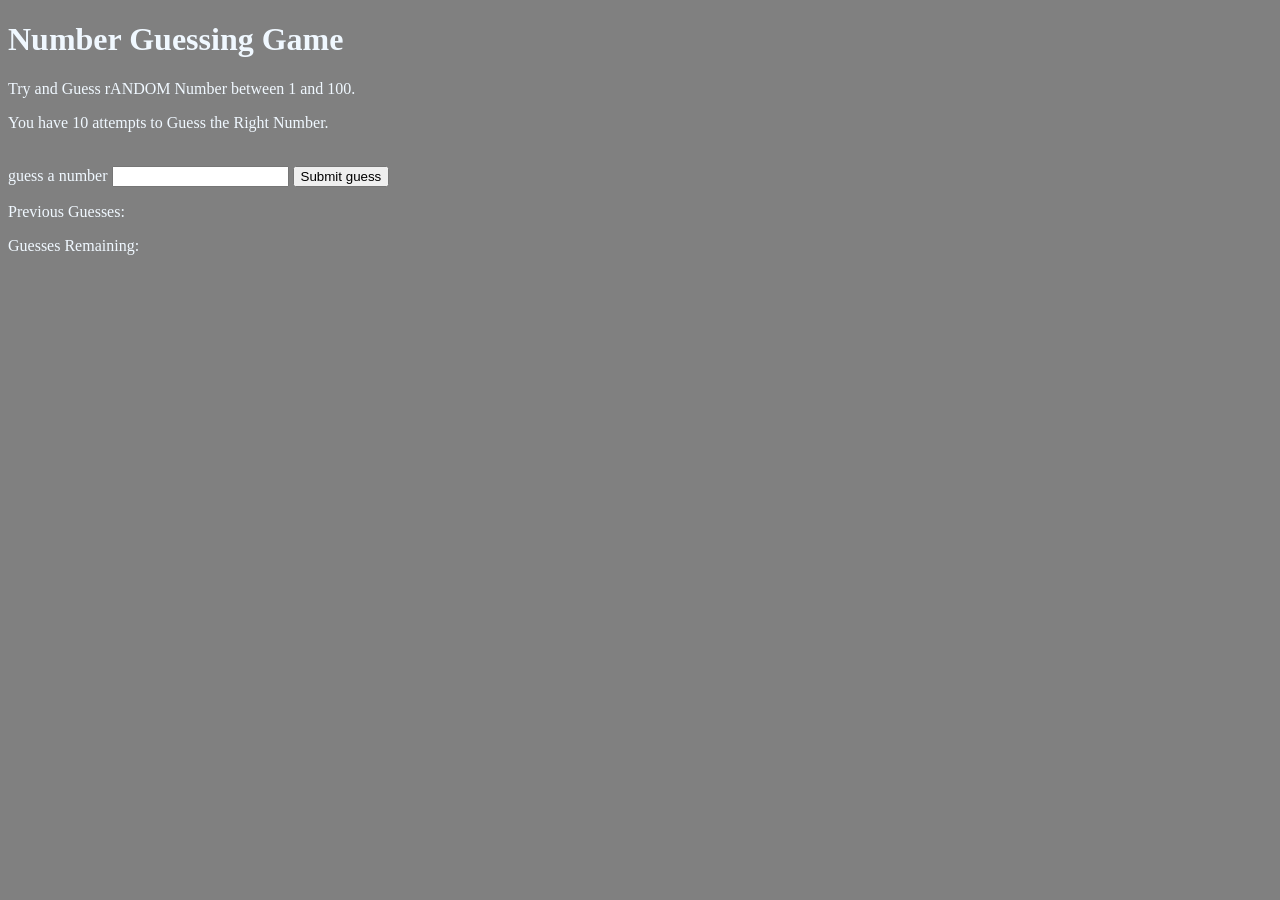
==== js_project/GuessTheNumber/index.html @ dff27757 "digital clock project" ====
<!DOCTYPE html>
<html lang="en">
<head>
    <meta charset="UTF-8">
    <meta name="viewport" content="width=device-width, initial-scale=1.0">
    <title>Guess The Number</title>
    <link rel="stylesheet" href="style.css">
    <link rel="stylesheet" href="../style.css">
</head>
<body style="background-color: grey; color: aliceblue;">
    <div id="wrapper">
        <h1>Number Guessing Game</h1>
        <p>Try and Guess rANDOM Number between 1 and 100.</p>
        <p>You have 10 attempts to Guess the Right Number.</p>
        <br>
        <form class="form">
            <label for="guessfield" id="guess">guess a number</label>
            <input type="text" id="guessfield" class="guessfield">
            <input type="submit" id="subt" value="Submit guess" class="guessfield">
        </form>

        <div class="resultParas">
            <p>Previous Guesses: <span class="guesses"></span></p>
            <p>Guesses Remaining: <span class="LastResult"></span></p>
            <p class="lowOrHi"></p>
        </div>

    </div>
    <script src="GTN.js"></script>

</body>
</html>
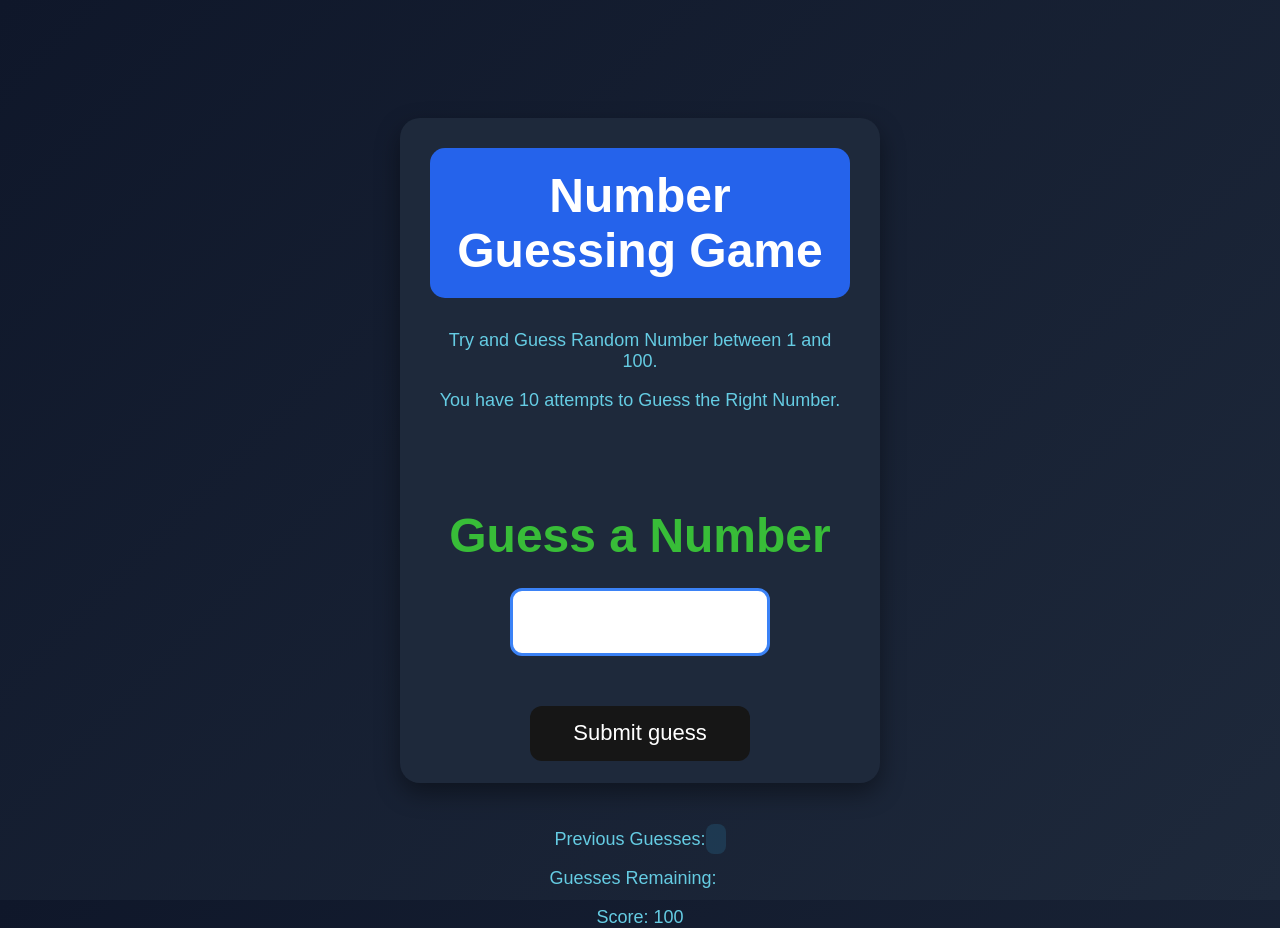
==== commit 3eff202b: "GuessTheNumber project" ====
--- a/js_project/GuessTheNumber/index.html
+++ b/js_project/GuessTheNumber/index.html
@@ -10,18 +10,19 @@
 <body style="background-color: grey; color: aliceblue;">
     <div id="wrapper">
         <h1>Number Guessing Game</h1>
-        <p>Try and Guess rANDOM Number between 1 and 100.</p>
+        <p>Try and Guess Random Number between 1 and 100.</p>
         <p>You have 10 attempts to Guess the Right Number.</p>
         <br>
         <form class="form">
-            <label for="guessfield" id="guess">guess a number</label>
-            <input type="text" id="guessfield" class="guessfield">
-            <input type="submit" id="subt" value="Submit guess" class="guessfield">
+            <label for="guessField" id="guess">Guess a Number</label>
+            <input type="text" id="guessField" class="guessField">
+            <input type="submit" id="subt" value="Submit guess" class="guessField">
         </form>
 
         <div class="resultParas">
             <p>Previous Guesses: <span class="guesses"></span></p>
-            <p>Guesses Remaining: <span class="LastResult"></span></p>
+            <p>Guesses Remaining: <span class="lastResult"></span></p>
+            <p>Score: <span class="score">100</span></p>
             <p class="lowOrHi"></p>
         </div>
 
--- a/js_project/GuessTheNumber/style.css
+++ b/js_project/GuessTheNumber/style.css
@@ -0,0 +1,127 @@
+html{
+    font-family: Arial, Helvetica, sans-serif;
+}
+body{
+    width: 300px;
+    max-width: 750px;
+    min-width: 480px;
+    display: flex;
+    justify-content: center;
+    align-items: center;
+    min-height :100vh; ;
+    margin: 0 auto;
+    background: linear-gradient(135deg, #0f172a, #1e293b);;
+}
+
+.lastResult{
+    color: #facc15;
+    padding: 7px;
+}
+
+.guesses{
+    color: white;
+    padding: 7px;
+}
+
+button{
+    background-color: #141414;
+    color: white;
+    width: 250px;
+    height: 50px;
+    border-radius: 25px;
+    font-size: 30px;
+    border-style: none;
+    margin-top: 30px;
+    /* margin-left: 50px; */
+}
+
+#subt{
+    background-color: #161616;
+    color: #ffffff;
+    width: 220px;
+    height: 55px;
+    border: none;
+    border-radius: 12px;
+    font-size: 22px;
+    cursor:pointer;
+    transition: 0.3s;
+    border-style: none;
+    margin-top: 35px;
+    border-color: #3b82f6;
+    /* margin-left: 75px; */
+    margin: 50px 75px;
+}
+
+#subt:hover{
+    background-color: #2563eb;
+    transform: translateY(-3px);
+}
+
+
+#guessField{
+    color: #000;
+    width: 250px;
+    height: 60px;
+    font-size: 32px;
+    border-style: none;
+    outline: none;
+    margin-top: 25px;
+    border: 3px solid #3b82f6;
+    border-radius: 12px;
+    text-align: center;
+    /* margin-left: 50px; */
+}
+#guessField:focus{
+    box-shadow: 0 0 15px #3b82f6;
+}
+
+#guess{
+    font-size: 48px;
+    margin-top: 50px;
+    /* margin-left: 120px; */
+    color: #38bd38;
+    display: block;
+    font-weight: bold;
+}
+
+.guesses{
+    background-color: #38bdf824;
+    font-weight: bold;
+    padding: 5px 10px;
+    border-radius: 8px;
+}
+
+#wrapper{
+    box-sizing: border-box;
+    text-align: center;
+    width: 500px;
+    padding: 30px;
+    height: 665px;
+    border-radius: 20px;
+    background-color: #1e293b;
+    color: #fff;
+    font-size: 25px;
+
+    box-shadow: 0 10px 25px rgba(0, 0, 0, 0.4);
+
+}
+h1{
+    background-color: #2563eb;
+    padding: 20px;
+    border-radius: 15px;
+    margin-top: 0;
+    font-size: 48px;
+    color: #fff;
+    text-align: center;
+}
+p{
+    font-size: 18px;
+    color: #65cce3;
+    text-align: center;
+}
+
+.lowOrHi{
+    margin-top: 20px;
+    font-size: 24px;
+    color: #22c55e;
+}
